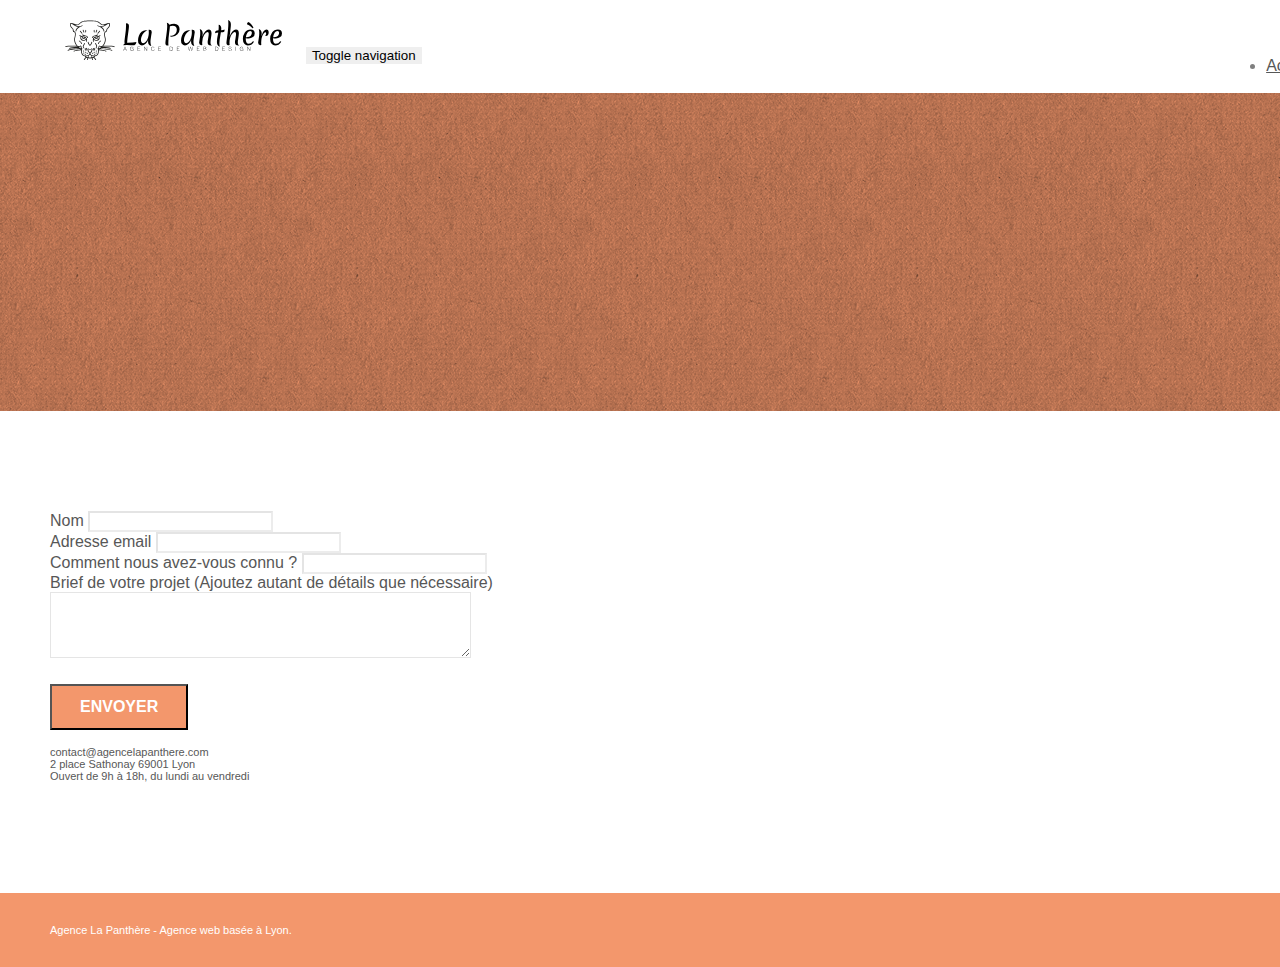
==== contact.html @ e1288841 "modification nom et title pages" ====
<!doctype html>
<html lang="fr">
<head>
    <meta charset="utf-8">
    <meta name="keywords" content="">
    <meta name="viewport" content="width=device-width, initial-scale=1.0, viewport-fit=cover">
    <link rel="shortcut icon" type="image/png" href="favicon.jpg">
    
	<link rel="stylesheet" type="text/css" href="./css/bootstrap.min.css">
	<link rel="stylesheet" type="text/css" href="style.css">
	<link rel="stylesheet" type="text/css" href="./css/font-awesome.min.css">
	<link rel="stylesheet" type="text/css" href="./css/et-line.min.css">
	
    <title>La Panthère - Contact</title>

    
<!-- Analytics -->
 
<!-- Analytics END -->
    
</head>
<body>
<!-- Principal conteneur -->
<div class="page-container">
    
<!-- bloc-0 -->
<div class="bloc bgc-white l-bloc " id="bloc-0">
	<div class="container bloc-sm">
		<nav class="navbar row">
			<div class="navbar-header">
				<a class="navbar-brand" href="index.html"><img src="img/agence-la-panthere-monochrome.svg" alt="atlanta web design logo" height="40" /></a>
				<button id="nav-toggle" type="button" class="ui-navbar-toggle navbar-toggle" data-toggle="collapse" data-target=".navbar-1">
					<span class="sr-only">Toggle navigation</span><span class="icon-bar"></span><span class="icon-bar"></span><span class="icon-bar"></span>
				</button>
			</div>
			<div class="collapse navbar-collapse navbar-1 special-dropdown-nav">
				<ul class="site-navigation nav navbar-nav">
					<li>
						<a href="index.html">Accueil</a>
					</li>
					<li>
					</li>
					<li>
						<a href="page2.html">page2 &gt;</a>
					</li>
				</ul>
			</div>
		</nav>
	</div>
</div>
<!-- bloc-0 END -->

<!-- bloc-6 -->
<div class="bloc bg-dots-bg bg-repeat bgc-atomic-tangerine d-bloc bloc-bg-texture texture-paper" id="bloc-6">
	<div class="container bloc-lg">
		<div class="row">
			<div class="col-sm-12">
				<h1 class="text-center hero-bloc-text tc-white">
					Parlons web design !
				</h1>
				<p class="text-center mg-lg tc-white tight-width-whitespace">
					Nous sommes ravis que vous souhaitiez collaborer avec notre agence.<br>
					Parlez-nous de votre projet en complétant le formulaire ci-dessous.
				</p>
			</div>
		</div>
	</div>
</div>
<!-- bloc-6 END -->

<!-- bloc-7 -->
<div class="bloc bgc-white l-bloc" id="bloc-7">
	<div class="container bloc-lg">
		<div class="row">
			<div class="col-sm-6">
				<form id="form_1" novalidate success-msg="Your message has been sent." fail-msg="Sorry it seems that our mail server is not responding, Sorry for the inconvenience!">
					<div class="form-group">
						<label>
							Nom
						</label>
						<input id="name" class="form-control" required />
					</div>
					<div class="form-group">
						<label>
							Adresse email
						</label>
						<input id="email" class="form-control" type="email" required />
					</div>
					<div class="form-group">
						<label>
							Comment nous avez-vous connu ?
						</label>
						<input class="form-control" type="email" required id="input_504" />
					</div>
					<div class="form-group">
						<label>
							Brief de votre projet (Ajoutez autant de détails que nécessaire)<br>
						</label><textarea id="message" class="form-control" rows="4" cols="50" required></textarea>
					</div> 
					<button class="bloc-button btn btn-lg btn-block cta-hero btn-atomic-tangerine" type="submit">
						Envoyer
					</button>
				</form>
			</div>
			<div class="col-sm-6">
				<p>
					contact@agencelapanthere.com<br>2 place Sathonay 69001 Lyon<br>Ouvert de 9h à 18h, du lundi au vendredi<br>
				</p>
			</div>
		</div>
	</div>
</div>
<!-- bloc-7 END -->

<!-- ScrollToTop Button -->
<a class="bloc-button btn btn-d scrollToTop" onclick="scrollToTarget('1')"><span class="fa fa-chevron-up"></span></a>
<!-- ScrollToTop Button END-->


<!-- Footer - bloc-8 -->
<div class="bloc bgc-atomic-tangerine d-bloc" id="bloc-8">
	<div class="container bloc-sm">
		<div class="row">
			<div class="col-sm-12">
				<p class="text-center white">
					Agence La Panthère - Agence web basée à Lyon.<br>
				</p>
				<div class="row row-no-gutters social">
					<div class="col-sm-3">
						<div class="text-center">
							<a class="social" href="index.html"><span class="fa fa-twitter icon-md"></span></a>
						</div>
					</div>
					<div class="col-sm-3">
						<div class="text-center">
							<a class="social" href="index.html"><span class="fa fa-facebook icon-md"></span></a>
						</div>
					</div>
					<div class="col-sm-3">
						<div class="text-center">
							<a class="social" href="index.html"><span class="fa fa-dribbble icon-md"></span></a>
						</div>
					</div>
					<div class="col-sm-3">
						<div class="text-center">
							<a class="social" href="index.html"><span class="fa fa-instagram icon-md"></span></a>
						</div>
					</div>
				</div>
			</div>
		</div>
	</div>
</div>
<!-- Footer - bloc-8 END -->

</div>
<!-- Principal conteneur END -->
    

</body>
</html>
---- style.css ----
body {
    margin: 0;
    padding: 0;
    background: #FFF;
    overflow-x: hidden;
    -webkit-font-smoothing: antialiased;
    -moz-osx-font-smoothing: grayscale;
}

a,
button {
    transition: all .3s ease-in-out;
    outline: none!important;
}

a:hover {
    text-decoration: none;
    cursor: pointer;
}

#page-loading-blocs-notifaction {
    position: fixed;
    top: 0;
    bottom: 0;
    width: 100%;
    z-index: 100000;
    background: #FFFFFF url("img/pageload-spinner.gif") no-repeat center center;
}

.bloc {
    width: 100%;
    clear: both;
    background: 50% 50% no-repeat;
    padding: 0 50px;
    -webkit-background-size: cover;
    -moz-background-size: cover;
    -o-background-size: cover;
    background-size: cover;
    position: relative;
}

.bloc .container {
    padding-left: 0;
    padding-right: 0;
}

.bloc-lg {
    padding: 100px 50px;
}

.bloc-md {
    padding: 50px;
}

.bloc-sm {
    padding: 20px 50px;
}

.bg-center,
.bg-l-edge,
.bg-r-edge,
.bg-t-edge,
.bg-b-edge,
.bg-tl-edge,
.bg-bl-edge,
.bg-tr-edge,
.bg-br-edge,
.bg-repeat {
    -webkit-background-size: auto!important;
    -moz-background-size: auto!important;
    -o-background-size: auto!important;
    background-size: auto!important;
}

.bg-repeat {
    background: repeat;
}

.bg-t-edge {
    background: top no-repeat;
}

.bloc-bg-texture::before {
    content: "";
    background-size: 2px 2px;
    position: absolute;
    top: 0;
    bottom: 0;
    left: 0;
    right: 0;
}

.texture-paper::before {
    background: url("img/texture-paper.png");
    background-size: 280px 280px;
}

.b-parallax {
    background-attachment: fixed;
}

.d-bloc {
    color: rgba(255, 255, 255, .7);
}

.d-bloc button:hover {
    color: rgba(255, 255, 255, .9);
}

.d-bloc .icon-round,
.d-bloc .icon-square,
.d-bloc .icon-rounded,
.d-bloc .icon-semi-rounded-a,
.d-bloc .icon-semi-rounded-b {
    border-color: rgba(255, 255, 255, .9);
}

.d-bloc .divider-h span {
    border-color: rgba(255, 255, 255, .2);
}

.d-bloc .a-btn,
.d-bloc .navbar a,
.d-bloc .navbar-brand,
.d-bloc a .icon-sm,
.d-bloc a .icon-md,
.d-bloc a .icon-lg,
.d-bloc a .icon-xl,
.d-bloc h1 a,
.d-bloc h2 a,
.d-bloc h3 a,
.d-bloc h4 a,
.d-bloc h5 a,
.d-bloc h6 a,
.d-bloc p a {
    color: rgba(255, 255, 255, .6);
}

.d-bloc .a-btn:hover,
.d-bloc .navbar a:hover,
.d-bloc .navbar-brand:hover,
.d-bloc a:hover .icon-sm,
.d-bloc a:hover .icon-md,
.d-bloc a:hover .icon-lg,
.d-bloc a:hover .icon-xl,
.d-bloc h1 a:hover,
.d-bloc h2 a:hover,
.d-bloc h3 a:hover,
.d-bloc h4 a:hover,
.d-bloc h5 a:hover,
.d-bloc h6 a:hover,
.d-bloc p a:hover {
    color: rgba(255, 255, 255, 1);
}

.d-bloc .navbar-toggle .icon-bar {
    background: rgba(255, 255, 255, 1);
}

.d-bloc .btn-wire,
.d-bloc .btn-wire:hover {
    color: rgba(255, 255, 255, 1);
    border-color: rgba(255, 255, 255, 1);
}

.d-bloc .panel {
    color: rgba(0, 0, 0, .5);
}

.d-bloc .panel button:hover {
    color: rgba(0, 0, 0, .7);
}

.d-bloc .panel icon {
    border-color: rgba(0, 0, 0, .7);
}

.d-bloc .panel .divider-h span {
    border-color: rgba(0, 0, 0, .1);
}

.d-bloc .panel .a-btn {
    color: rgba(0, 0, 0, .6);
}

.d-bloc .panel .a-btn:hover {
    color: rgba(0, 0, 0, 1);
}

.d-bloc .panel .btn-wire,
.d-bloc .panel .btn-wire:hover {
    color: rgba(0, 0, 0, .7);
    border-color: rgba(0, 0, 0, .3);
}

.d-bloc .panel,
.l-bloc {
    color: rgba(0, 0, 0, .5);
}

.d-bloc .panel button:hover,
.l-bloc button:hover {
    color: rgba(0, 0, 0, .7);
}

.l-bloc .icon-round,
.l-bloc .icon-square,
.l-bloc .icon-rounded,
.l-bloc .icon-semi-rounded-a,
.l-bloc .icon-semi-rounded-b {
    border-color: rgba(0, 0, 0, .7);
}

.d-bloc .panel .divider-h span,
.l-bloc .divider-h span {
    border-color: rgba(0, 0, 0, .1);
}

.d-bloc .panel .a-btn,
.l-bloc .a-btn,
.l-bloc .navbar a,
.l-bloc .navbar-brand,
.l-bloc a .icon-sm,
.l-bloc a .icon-md,
.l-bloc a .icon-lg,
.l-bloc a .icon-xl,
.l-bloc h1 a,
.l-bloc h2 a,
.l-bloc h3 a,
.l-bloc h4 a,
.l-bloc h5 a,
.l-bloc h6 a,
.l-bloc p a {
    color: rgba(0, 0, 0, .6);
}

.d-bloc .panel .a-btn:hover,
.l-bloc .a-btn:hover,
.l-bloc .navbar a:hover,
.l-bloc .navbar-brand:hover,
.l-bloc a:hover .icon-sm,
.l-bloc a:hover .icon-md,
.l-bloc a:hover .icon-lg,
.l-bloc a:hover .icon-xl,
.l-bloc h1 a:hover,
.l-bloc h2 a:hover,
.l-bloc h3 a:hover,
.l-bloc h4 a:hover,
.l-bloc h5 a:hover,
.l-bloc h6 a:hover,
.l-bloc p a:hover {
    color: rgba(0, 0, 0, 1);
}

.l-bloc .navbar-toggle .icon-bar {
    color: rgba(0, 0, 0, .6);
}

.d-bloc .panel .btn-wire,
.d-bloc .panel .btn-wire:hover,
.l-bloc .btn-wire,
.l-bloc .btn-wire:hover {
    color: rgba(0, 0, 0, .7);
    border-color: rgba(0, 0, 0, .3);
}

.voffset {
    margin-top: 30px;
}

.voffset-lg {
    margin-top: 80px;
}

.row-no-gutters {
    margin-right: 0;
    margin-left: 0;
}

.row.row-no-gutters > [class^="col-"],
.row.row-no-gutters > [class*=" col-"] {
    padding-right: 0;
    padding-left: 0;
}

#bloc-1-hero h1 {
    font-size: 32px;
}

.navbar {
    margin-bottom: 0;
    z-index: 1;
}

.navbar-brand {
    height: auto;
    padding: 3px 15px;
    font-size: 25px;
    font-weight: normal;
    font-weight: 600;
    line-height: 44px;
}

.navbar-brand img {
    max-height: 200px;
    margin: 0 5px 0 0;
    display: inline;
}

.navbar-brand img[src$=svg] {
    min-width: 100px;
}

.nav-center .navbar-brand img {
    margin: 0;
}

.navbar .nav {
    padding-top: 2px;
    margin-right: -16px;
    float: right;
    z-index: 1;
}

.nav > li {
    float: left;
    margin-top: 4px;
    font-size: 16px;
}

.navbar-nav .open .dropdown-menu > li > a {
    text-align: inherit;
}

.nav > li a:hover,
.nav > li a:focus {
    background: transparent;
}

.navbar-toggle {
    margin: 10px 10px 0 0;
    border: 0px;
}

.navbar-toggle:hover {
    background: transparent!important;
}

.navbar-toggle .icon-bar {
    background-color: rgba(0, 0, 0, .5);
    width: 26px;
}

.nav-invert .navbar .nav {
    float: left;
}

.nav-invert .navbar-header,
.nav-invert .navbar-brand {
    float: right;
    position: relative;
    z-index: 2;
}

@media (min-width: 768px) {
    .site-navigation {
        position: absolute;
        top: 50%;
        right: 20px;
        transform: translate(0, -50%);
        -webkit-transform: translateY(-50%);
    }
    .nav > li .dropdown-menu a,
    .nav > li .dropdown-menu a:hover {
        color: #484848;
    }
    .nav-invert .site-navigation {
        left: 0;
        right: 0;
    }
    .nav-center {
        text-align: center;
    }
    .nav-center .navbar-header {
        width: 100%;
    }
    .nav-center .navbar-header,
    .nav-center .navbar-brand,
    .nav-center .nav > li {
        float: none;
        display: inline-block;
    }
    .nav-center .site-navigation {
        position: relative;
        width: 100%;
        right: 0;
        margin-right: 0px;
        margin-top: 20px;
    }
    .nav-center.mini-nav .navbar-toggle {
        float: none;
        margin: 10px auto 0;
    }
}

.nav > li > .dropdown a {
    background: none!important;
    display: block;
    padding: 14px 15px;
}

nav .caret {
    margin: 0 5px;
}

.dropdown-menu .dropdown-menu {
    top: -8px;
    left: 100%;
}

.dropdown-menu .dropmenu-flow-right {
    top: 100%;
    left: 0;
    margin-left: -1px;
    border-top-left-radius: 0;
    border-top-right-radius: 0;
}

.dropdown-menu .dropdown span {
    border: 4px solid black;
    border-top-color: transparent;
    border-right-color: transparent;
    border-bottom-color: transparent;
    margin: 6px -5px 0 0!important;
    float: right;
}

.mg-md {
    margin-top: 10px;
    margin-bottom: 20px;
}

.mg-lg {
    margin-top: 10px;
    margin-bottom: 40px;
}

.btn {
    margin: 0 5px 5px 0;
}

.btn.pull-right {
    margin: 0 0 5px 5px;
}

.btn-d,
.btn-d:hover,
.btn-d:focus {
    color: #FFF;
    background: rgba(0, 0, 0, .3);
}

button {
    outline: none!important;
}

.btn-rd {
    border-radius: 40px;
}

.btn-clean {
    border: 1px solid rgba(0, 0, 0, .08);
    border-bottom-color: rgba(0, 0, 0, .1);
    text-shadow: 0 1px 0 rgba(0, 0, 1, .1);
    box-shadow: 0 1px 3px rgba(0, 0, 1, .25), inset 0 1px 0 0 rgba(255, 255, 255, .15);
}

.icon-md {
    font-size: 30px!important;
}

.icon-lg {
    font-size: 60px!important;
}

.sm-shadow {
    text-shadow: 0 1px 2px rgba(0, 0, 0, .3);
}

.panel-sq,
.panel-sq .panel-heading,
.panel-sq .panel-footer {
    border-radius: 0;
}

.panel-rd {
    border-radius: 30px;
}

.panel-rd .panel-heading {
    border-radius: 29px 29px 0 0;
}

.panel-rd .panel-footer {
    border-radius: 0 0 29px 29px;
}

.form-control {
    border-color: rgba(0, 0, 0, .1);
    box-shadow: none;
}

.scrollToTop {
    width: 40px;
    height: 40px;
    position: fixed;
    bottom: 20px;
    right: 20px;
    opacity: 0;
    z-index: 500;
    transition: all .3s ease-in-out;
}

.scrollToTop span {
    margin-top: 6px;
}

.showScrollTop {
    font-size: 14px;
    opacity: 1;
}

a[data-lightbox] {
    position: relative;
    display: block;
    text-align: center;
}

a[data-lightbox]:hover::before {
    content: "+";
    font-family: "HelveticaNeue-Light", "Helvetica Neue Light", "Helvetica Neue", Helvetica, Arial;
    font-size: 32px;
    width: 50px;
    height: 50px;
    margin-left: -25px;
    border-radius: 50%;
    background: rgba(0, 0, 0, .6);
    color: #FFF;
    font-weight: 100;
    z-index: 1;
    position: absolute;
    top: 50%;
    transform: translateY(-50%);
    -webkit-transform: translateY(-50%);
}

a[data-lightbox]:hover img {
    opacity: 0.6;
    -webkit-animation-fill-mode: none;
    animation-fill-mode: none;
}

#lightbox-modal {
    display: flex;
    align-items: center;
}

#lightbox-modal .modal-dialog {
    width: 90%;
    max-width: 900px;
    margin: 0 auto 0;
}

#lightbox-modal .modal-dialog img {
    max-height: 90vh;
    margin: 0 auto;
}

.lightbox-caption {
    padding: 20px;
    color: #FFF;
    background: rgba(0, 0, 0, .5);
    position: absolute;
    left: 15px;
    right: 15px;
    bottom: 5px;
}

.close-lightbox {
    color: #FFF;
    font-size: 30px;
    position: absolute;
    top: 20px;
    right: 20px;
    z-index: 20;
    background: rgba(0, 0, 0, .5);
    border: none;
    line-height: 30px;
    padding: 0 9px 5px;
    opacity: 0.3;
}

.close-lightbox:hover,
.next-lightbox:hover,
.prev-lightbox:hover {
    opacity: 1.0;
    color: #FFF;
}

.next-lightbox,
.prev-lightbox {
    font-size: 20px;
    color: rgba(255, 255, 255, .9);
    background: rgba(0, 0, 0, .5);
    transition: all .2s ease-in-out;
    position: absolute;
    top: 45%;
    z-index: 1;
    opacity: 0.4;
}

.next-lightbox {
    padding: 6px 8px 1px 13px;
    right: 25px;
}

.prev-lightbox {
    padding: 6px 13px 1px 10px;
    left: 25px;
}

.snapshot-lb .modal-body {
    padding-bottom: 45px;
}

.snapshot-lb .lightbox-caption {
    padding: 0;
    color: rgba(0, 0, 0, .5);
    background: none;
}

h1,
h2,
h3,
h4,
h5,
h6,
p,
label,
.btn,
a {
    font-family: "helvetica";
    font-weight: 400;
    color: #575757!important;
}

.container {
    max-width: 1000px;
}

.hero-bloc-text {
    font-size: 38px;
}

.hero-bloc-text-sub {
    font-size: 36px;
}

.statement-bloc-text {
    line-height: 26px;
    font-style: italic;
    font-size: 20px;
    text-align: center;
    font-weight: lighter;
    max-width: 520px;
    margin: auto auto auto auto;
}

p {
    font-size: 11px;
}

.tight-width-whitespace {
    max-width: 600px;
    margin: auto auto auto auto;
}

.h1 {
    font-size: 20px;
    font-family: "Open Sans";
}

.cta-hero {
    margin-top: 22px;
    color: #FFFFFF!important;
    text-transform: uppercase;
    padding: 12px 28px 12px 28px;
    font-size: 16px;
    font-weight: 700;
}

.social {
    max-width: 400px;
    margin: auto auto auto auto;
}

h2 {
    font-size: 22px;
    line-height: 1.4em;
}

h3 {
    font-size: 15px;
    text-transform: uppercase;
    font-weight: 700;
    color: #333333!important;
}

.med-width-whitespace {
    max-width: 800px;
    margin: auto auto auto auto;
    box-shadow: 0px 0px 0px #000000;
}

h1 {
    color: #333333!important;
}

h4 {
    color: #333333!important;
}

.icons {
    margin-bottom: 14px;
    margin-top: 24px;
}

.white {
    color: #FFFFFF!important;
}

.portfolio-thumb {
    margin-bottom: 24px;
}

.portfolio-row {
    margin-bottom: 44px;
    margin-top: 50px;
}

.avatar {
    box-shadow: 0px 4px 9px rgba(0, 0, 0, 0.3);
}

.black-background {
    background-color: rgba(165, 147, 99, 0.7);
    padding: 40px 40px 40px 40px;
}

.bold-link {
    font-weight: 900;
    text-decoration: underline!important;
}

.bgc-white {
    background-color: #FFFFFF;
}

.bgc-dark-slate-blue {
    background-color: #364577;
}

.bgc-atomic-tangerine {
    background-color: #F3976C;
}

.tc-white {
    color: #F3976C!important;
}

.btn-atomic-tangerine {
    background: #F3976C;
    color: #FFFFFF!important;
}

.btn-atomic-tangerine:hover {
    background: #c27956!important;
    color: #FFFFFF!important;
}

.ltc-white {
    color: #FFFFFF!important;
}

.ltc-white:hover {
    color: #cccccc!important;
}

.ltc-atomic-tangerine {
    color: #F3976C!important;
}

.ltc-atomic-tangerine:hover {
    color: #c27956!important;
}

.icon-dark-slate-blue {
    color: #364577!important;
    border-color: #364577!important;
}

.bg-dots-bg {
    background-image: url("img/dots-bg.png");
}

.bg-lines-h2-bg {
    background-image: url("img/lines-h2-bg.png");
}

.bg-banniere {
    background-image: url("img/agence-la-panthere.jpg");
}

.bg-presentation {
    background-image: url("img/image-de-presentation.bmp");
}

@media (max-width: 1024px) {
    .bloc {
        padding-left: 20px;
        padding-right: 20px;
    }
    .bloc.full-width-bloc,
    .bloc-tile-2.full-width-bloc .container,
    .bloc-tile-3.full-width-bloc .container,
    .bloc-tile-4.full-width-bloc .container {
        padding-left: 0;
        padding-right: 0;
    }
}

@media (max-width: 992px) and (min-width: 768px) {
    .navbar .nav {
        max-width: 80%
    }
    .nav-center.navbar .nav {
        max-width: 100%
    }
}

@media only screen and (min-device-width: 768px) and (max-device-width: 1024px) and (orientation: landscape) {
    .b-parallax {
        background-attachment: scroll;
    }
}

@media only screen and (min-device-width: 1024px) and (max-device-width: 1366px) and (-webkit-min-device-pixel-ratio: 1.5) {
    .b-parallax {
        background-attachment: scroll;
    }
}

@media (max-width: 991px) {
    .container {
        width: 100%;
    }
    .b-parallax {
        background-attachment: scroll;
    }
    .page-container,
    #hero-bloc {
        overflow-x: hidden;
        position: relative;
    }
    .bloc {
        padding-left: constant(safe-area-inset-left);
        padding-right: constant(safe-area-inset-right);
    }
    .bloc-group,
    .bloc-group .bloc {
        display: block;
        width: 100%;
    }
    .bloc-fill-screen .fill-bloc-top-edge,
    .bloc-fill-screen .fill-bloc-bottom-edge {
        padding: 0 20px;
        padding-left: constant(safe-area-inset-left);
        padding-right: constant(safe-area-inset-right);
    }
}

@media (max-width: 767px) {
    .page-container {
        overflow-x: hidden;
        position: relative;
    }
    h1,
    h2,
    h3,
    h4,
    h5,
    h6,
    p,
    #disqus_thread {
        padding-left: 10px!important;
        padding-right: 10px!important;
    }
    .b-parallax {
        background-attachment: scroll;
    }
    .navbar .nav {
        padding-top: 0;
        border-top: 1px solid rgba(0, 0, 0, .2);
        float: none!important;
    }
    .navbar.row {
        margin-left: 0;
        margin-right: 0;
    }
    .site-navigation {
        position: inherit;
        transform: none;
        -webkit-transform: none;
        -ms-transform: none;
    }
    .nav > li {
        margin-top: 0;
        border-bottom: 1px solid rgba(0, 0, 0, .1);
        background: rgba(0, 0, 0, .05);
        text-align: left;
        padding-left: 15px;
        width: 100%;
    }
    .nav > li:hover {
        background: rgba(0, 0, 0, .08);
    }
    .dropdown .dropdown a .caret {
        float: none;
        margin: 5px 0 0 10px!important;
        border: 4px solid black;
        border-bottom-color: transparent;
        border-right-color: transparent;
        border-left-color: transparent;
    }
    #hero-bloc .navbar .nav {
        background: rgba(0, 0, 0, .8);
    }
    #hero-bloc .navbar .nav a {
        color: rgba(255, 255, 255, .6);
    }
    .hero {
        padding: 50px 0;
    }
    .hero-nav {
        left: -1px;
        right: -1px;
    }
    .navbar-collapse {
        padding: 0;
        overflow-x: hidden;
        -webkit-box-shadow: none;
        box-shadow: none;
    }
    .navbar-brand img {
        max-height: 40px;
        width: auto;
    }
    .nav-invert .navbar-header {
        float: none;
        width: 100%;
    }
    .nav-invert .navbar-toggle {
        float: left;
        margin-left: 10px;
    }
    .bloc {
        padding-left: 0;
        padding-right: 0;
    }
    .bloc-xxl,
    .bloc-xl,
    .bloc-lg {
        padding: 40px 0;
    }
    .bloc-sm,
    .bloc-md {
        padding-left: 0;
        padding-right: 0;
    }
    .bloc-tile-2 .container,
    .bloc-tile-3 .container,
    .bloc-tile-4 .container,
    .bloc-fill-screen .fill-bloc-top-edge,
    .bloc-fill-screen .fill-bloc-bottom-edge {
        padding-left: 0;
        padding-right: 0;
    }
    .a-block {
        padding: 0 10px;
    }
    .btn-dwn {
        display: none;
    }
    .voffset {
        margin-top: 5px;
    }
    .voffset-md {
        margin-top: 20px;
    }
    .voffset-lg {
        margin-top: 30px;
    }
    form {
        padding: 5px;
    }
    .close-lightbox {
        display: inline-block;
    }
    .blocsapp-device-iphone5 {
        background-size: 216px 425px;
        padding-top: 60px;
        width: 216px;
        height: 425px;
    }
    .blocsapp-device-iphone5 img {
        width: 180px;
        height: 320px;
    }
}

@media (max-width: 400px) {
    .bloc {
        padding-left: 0;
        padding-right: 0;
    }
}

@media (max-width: 767px) {
    .bloc-mob-center-text {
        text-align: center;
    }
}
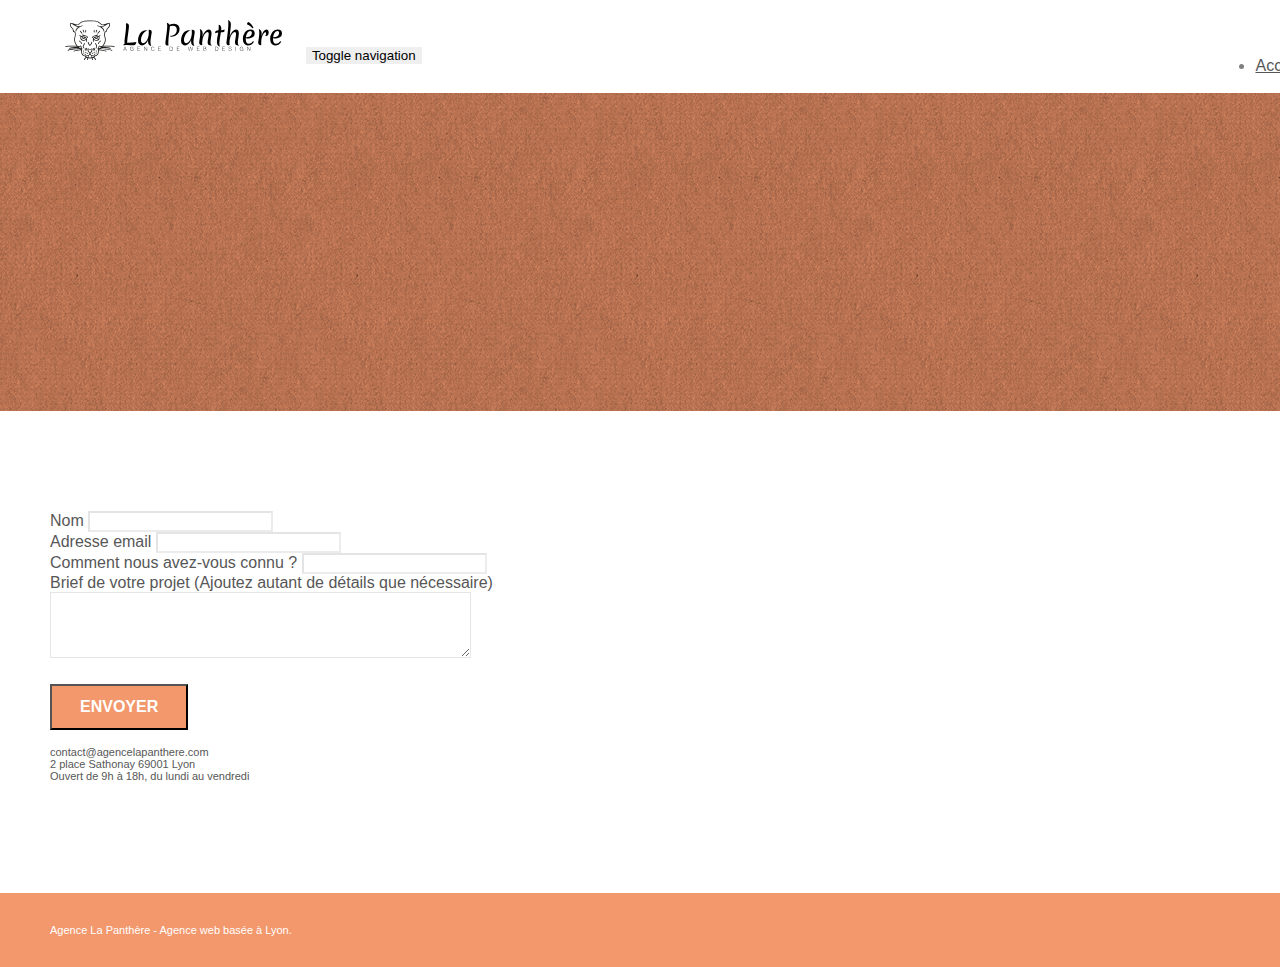
==== commit 995690aa: "header" ====
--- a/contact.html
+++ b/contact.html
@@ -24,30 +24,32 @@
 <div class="page-container">
     
 <!-- bloc-0 -->
-<div class="bloc bgc-white l-bloc " id="bloc-0">
-	<div class="container bloc-sm">
-		<nav class="navbar row">
-			<div class="navbar-header">
-				<a class="navbar-brand" href="index.html"><img src="img/agence-la-panthere-monochrome.svg" alt="atlanta web design logo" height="40" /></a>
-				<button id="nav-toggle" type="button" class="ui-navbar-toggle navbar-toggle" data-toggle="collapse" data-target=".navbar-1">
-					<span class="sr-only">Toggle navigation</span><span class="icon-bar"></span><span class="icon-bar"></span><span class="icon-bar"></span>
-				</button>
-			</div>
-			<div class="collapse navbar-collapse navbar-1 special-dropdown-nav">
-				<ul class="site-navigation nav navbar-nav">
-					<li>
-						<a href="index.html">Accueil</a>
-					</li>
-					<li>
-					</li>
-					<li>
-						<a href="page2.html">page2 &gt;</a>
-					</li>
-				</ul>
-			</div>
-		</nav>
+<header>
+	<div class="bloc bgc-white l-bloc " id="bloc-0">
+		<div class="container bloc-sm">
+			<nav class="navbar row">
+				<div class="navbar-header">				
+					<a class="navbar-brand" href="index.html"><img src="img/agence-la-panthere-monochrome.svg" alt="paris web design logo agence web meilleure agence" height="40" /></a>				
+					<button id="nav-toggle" type="button" class="ui-navbar-toggle navbar-toggle" data-toggle="collapse" data-target=".navbar-1">
+						<span class="sr-only">Toggle navigation</span><span class="icon-bar"></span><span class="icon-bar"></span><span class="icon-bar"></span>
+					</button>
+				</div>
+				<div class="collapse navbar-collapse navbar-1 special-dropdown-nav">
+					<ul class="site-navigation nav navbar-nav">
+						<li>
+							<a href="index.html">Accueil</a>
+						</li>
+						<li>
+						</li>
+						<li>
+							<a href="contact.html">Contact &gt;</a>
+						</li>
+					</ul>
+				</div>
+			</nav>
+		</div>
 	</div>
-</div>
+</header>
 <!-- bloc-0 END -->
 
 <!-- bloc-6 -->
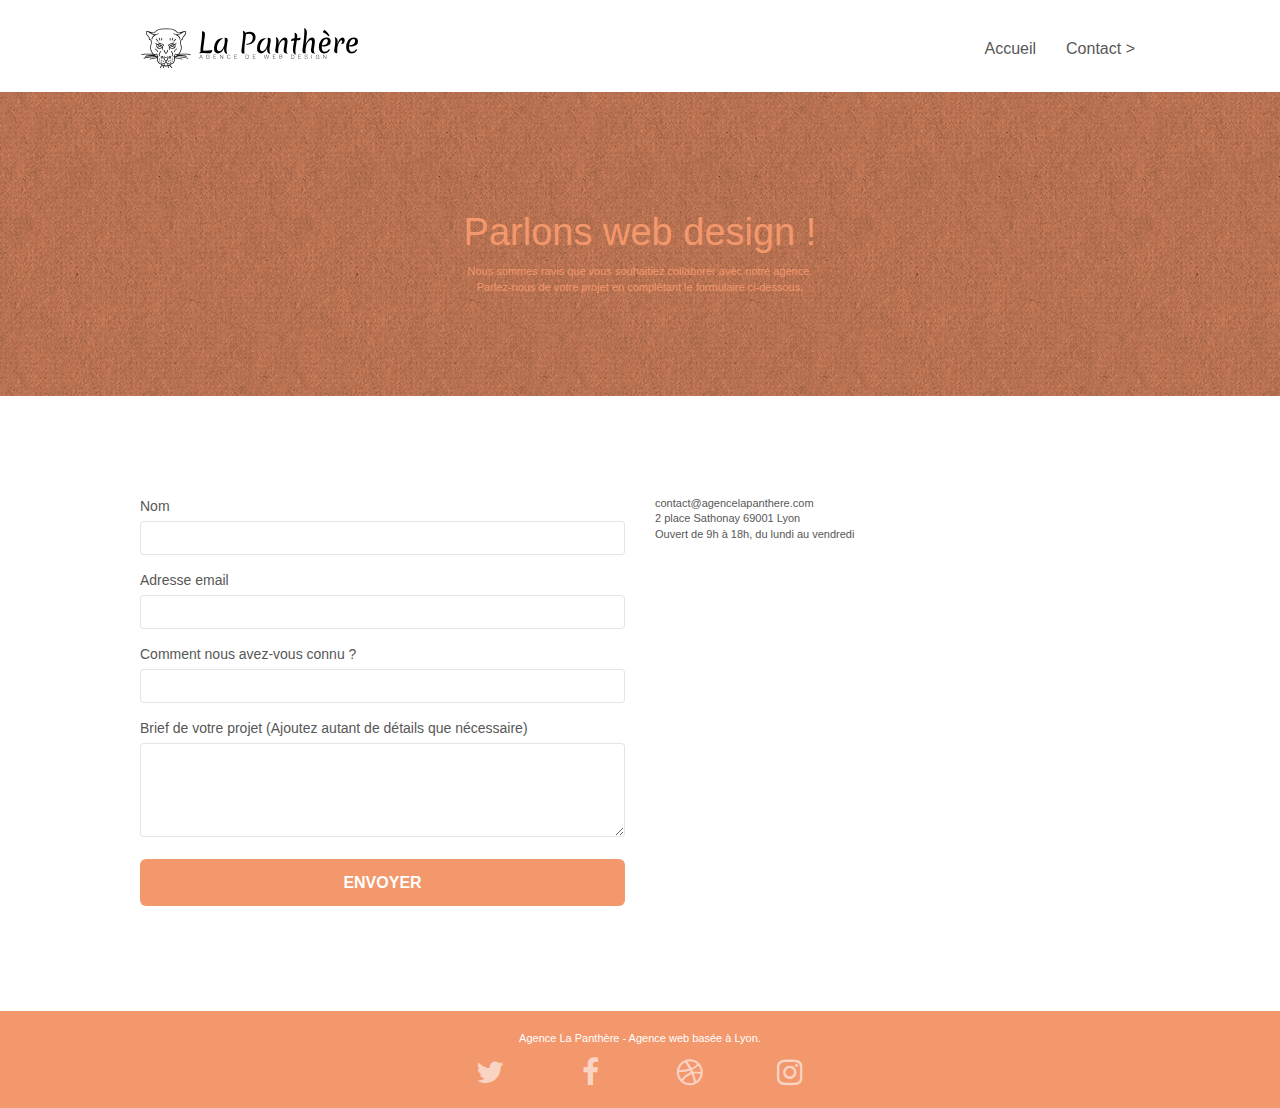
==== commit a75e242f: "link css page 2 +footer" ====
--- a/contact.html
+++ b/contact.html
@@ -6,13 +6,15 @@
     <meta name="viewport" content="width=device-width, initial-scale=1.0, viewport-fit=cover">
     <link rel="shortcut icon" type="image/png" href="favicon.jpg">
     
-	<link rel="stylesheet" type="text/css" href="./css/bootstrap.min.css">
+	<link rel="stylesheet" type="text/css" href="./css/bootstrap.css">
 	<link rel="stylesheet" type="text/css" href="style.css">
-	<link rel="stylesheet" type="text/css" href="./css/font-awesome.min.css">
-	<link rel="stylesheet" type="text/css" href="./css/et-line.min.css">
+	<link rel="stylesheet" type="text/css" href="./css/font-awesome.css">
+	<link rel="stylesheet" type="text/css" href="./css/et-line.css">
 	
     <title>La Panthère - Contact</title>
 
+	<script src="./js/jquery-2.1.0.js"></script>
+	<script src="./js/bootstrap.js"></script>
     
 <!-- Analytics -->
  
--- a/css/et-line.css
+++ b/css/et-line.css
@@ -0,0 +1,519 @@
+@font-face {
+    font-family: et-line;
+    src: url(../fonts/et-line.eot);
+    src: url(../fonts/et-line.eot?#iefix) format('embedded-opentype'), url(../fonts/et-line.woff) format('woff'), url(../fonts/et-line.ttf) format('truetype'), url(../fonts/et-line.svg#et-line) format('svg');
+    font-weight: 400;
+    font-style: normal
+}
+
+.et-icon-adjustments,
+.et-icon-alarmclock,
+.et-icon-anchor,
+.et-icon-aperture,
+.et-icon-attachment,
+.et-icon-bargraph,
+.et-icon-basket,
+.et-icon-beaker,
+.et-icon-bike,
+.et-icon-book-open,
+.et-icon-briefcase,
+.et-icon-browser,
+.et-icon-calendar,
+.et-icon-camera,
+.et-icon-caution,
+.et-icon-chat,
+.et-icon-circle-compass,
+.et-icon-clipboard,
+.et-icon-clock,
+.et-icon-cloud,
+.et-icon-compass,
+.et-icon-desktop,
+.et-icon-dial,
+.et-icon-document,
+.et-icon-documents,
+.et-icon-download,
+.et-icon-dribbble,
+.et-icon-edit,
+.et-icon-envelope,
+.et-icon-expand,
+.et-icon-facebook,
+.et-icon-flag,
+.et-icon-focus,
+.et-icon-gears,
+.et-icon-genius,
+.et-icon-gift,
+.et-icon-global,
+.et-icon-globe,
+.et-icon-googleplus,
+.et-icon-grid,
+.et-icon-happy,
+.et-icon-hazardous,
+.et-icon-heart,
+.et-icon-hotairballoon,
+.et-icon-hourglass,
+.et-icon-key,
+.et-icon-laptop,
+.et-icon-layers,
+.et-icon-lifesaver,
+.et-icon-lightbulb,
+.et-icon-linegraph,
+.et-icon-linkedin,
+.et-icon-lock,
+.et-icon-magnifying-glass,
+.et-icon-map,
+.et-icon-map-pin,
+.et-icon-megaphone,
+.et-icon-mic,
+.et-icon-mobile,
+.et-icon-newspaper,
+.et-icon-notebook,
+.et-icon-paintbrush,
+.et-icon-paperclip,
+.et-icon-pencil,
+.et-icon-phone,
+.et-icon-picture,
+.et-icon-pictures,
+.et-icon-piechart,
+.et-icon-presentation,
+.et-icon-pricetags,
+.et-icon-printer,
+.et-icon-profile-female,
+.et-icon-profile-male,
+.et-icon-puzzle,
+.et-icon-quote,
+.et-icon-recycle,
+.et-icon-refresh,
+.et-icon-ribbon,
+.et-icon-rss,
+.et-icon-sad,
+.et-icon-scissors,
+.et-icon-scope,
+.et-icon-search,
+.et-icon-shield,
+.et-icon-speedometer,
+.et-icon-strategy,
+.et-icon-streetsign,
+.et-icon-tablet,
+.et-icon-target,
+.et-icon-telescope,
+.et-icon-toolbox,
+.et-icon-tools,
+.et-icon-tools-2,
+.et-icon-trophy,
+.et-icon-tumblr,
+.et-icon-twitter,
+.et-icon-upload,
+.et-icon-video,
+.et-icon-wallet,
+.et-icon-wine {
+    font-family: et-line;
+    speak: none;
+    font-style: normal;
+    font-weight: 400;
+    font-variant: normal;
+    text-transform: none;
+    line-height: 1;
+    -webkit-font-smoothing: antialiased;
+    -moz-osx-font-smoothing: grayscale;
+    display: inline-block
+}
+
+.et-icon-mobile:before {
+    content: "\e000"
+}
+
+.et-icon-laptop:before {
+    content: "\e001"
+}
+
+.et-icon-desktop:before {
+    content: "\e002"
+}
+
+.et-icon-tablet:before {
+    content: "\e003"
+}
+
+.et-icon-phone:before {
+    content: "\e004"
+}
+
+.et-icon-document:before {
+    content: "\e005"
+}
+
+.et-icon-documents:before {
+    content: "\e006"
+}
+
+.et-icon-search:before {
+    content: "\e007"
+}
+
+.et-icon-clipboard:before {
+    content: "\e008"
+}
+
+.et-icon-newspaper:before {
+    content: "\e009"
+}
+
+.et-icon-notebook:before {
+    content: "\e00a"
+}
+
+.et-icon-book-open:before {
+    content: "\e00b"
+}
+
+.et-icon-browser:before {
+    content: "\e00c"
+}
+
+.et-icon-calendar:before {
+    content: "\e00d"
+}
+
+.et-icon-presentation:before {
+    content: "\e00e"
+}
+
+.et-icon-picture:before {
+    content: "\e00f"
+}
+
+.et-icon-pictures:before {
+    content: "\e010"
+}
+
+.et-icon-video:before {
+    content: "\e011"
+}
+
+.et-icon-camera:before {
+    content: "\e012"
+}
+
+.et-icon-printer:before {
+    content: "\e013"
+}
+
+.et-icon-toolbox:before {
+    content: "\e014"
+}
+
+.et-icon-briefcase:before {
+    content: "\e015"
+}
+
+.et-icon-wallet:before {
+    content: "\e016"
+}
+
+.et-icon-gift:before {
+    content: "\e017"
+}
+
+.et-icon-bargraph:before {
+    content: "\e018"
+}
+
+.et-icon-grid:before {
+    content: "\e019"
+}
+
+.et-icon-expand:before {
+    content: "\e01a"
+}
+
+.et-icon-focus:before {
+    content: "\e01b"
+}
+
+.et-icon-edit:before {
+    content: "\e01c"
+}
+
+.et-icon-adjustments:before {
+    content: "\e01d"
+}
+
+.et-icon-ribbon:before {
+    content: "\e01e"
+}
+
+.et-icon-hourglass:before {
+    content: "\e01f"
+}
+
+.et-icon-lock:before {
+    content: "\e020"
+}
+
+.et-icon-megaphone:before {
+    content: "\e021"
+}
+
+.et-icon-shield:before {
+    content: "\e022"
+}
+
+.et-icon-trophy:before {
+    content: "\e023"
+}
+
+.et-icon-flag:before {
+    content: "\e024"
+}
+
+.et-icon-map:before {
+    content: "\e025"
+}
+
+.et-icon-puzzle:before {
+    content: "\e026"
+}
+
+.et-icon-basket:before {
+    content: "\e027"
+}
+
+.et-icon-envelope:before {
+    content: "\e028"
+}
+
+.et-icon-streetsign:before {
+    content: "\e029"
+}
+
+.et-icon-telescope:before {
+    content: "\e02a"
+}
+
+.et-icon-gears:before {
+    content: "\e02b"
+}
+
+.et-icon-key:before {
+    content: "\e02c"
+}
+
+.et-icon-paperclip:before {
+    content: "\e02d"
+}
+
+.et-icon-attachment:before {
+    content: "\e02e"
+}
+
+.et-icon-pricetags:before {
+    content: "\e02f"
+}
+
+.et-icon-lightbulb:before {
+    content: "\e030"
+}
+
+.et-icon-layers:before {
+    content: "\e031"
+}
+
+.et-icon-pencil:before {
+    content: "\e032"
+}
+
+.et-icon-tools:before {
+    content: "\e033"
+}
+
+.et-icon-tools-2:before {
+    content: "\e034"
+}
+
+.et-icon-scissors:before {
+    content: "\e035"
+}
+
+.et-icon-paintbrush:before {
+    content: "\e036"
+}
+
+.et-icon-magnifying-glass:before {
+    content: "\e037"
+}
+
+.et-icon-circle-compass:before {
+    content: "\e038"
+}
+
+.et-icon-linegraph:before {
+    content: "\e039"
+}
+
+.et-icon-mic:before {
+    content: "\e03a"
+}
+
+.et-icon-strategy:before {
+    content: "\e03b"
+}
+
+.et-icon-beaker:before {
+    content: "\e03c"
+}
+
+.et-icon-caution:before {
+    content: "\e03d"
+}
+
+.et-icon-recycle:before {
+    content: "\e03e"
+}
+
+.et-icon-anchor:before {
+    content: "\e03f"
+}
+
+.et-icon-profile-male:before {
+    content: "\e040"
+}
+
+.et-icon-profile-female:before {
+    content: "\e041"
+}
+
+.et-icon-bike:before {
+    content: "\e042"
+}
+
+.et-icon-wine:before {
+    content: "\e043"
+}
+
+.et-icon-hotairballoon:before {
+    content: "\e044"
+}
+
+.et-icon-globe:before {
+    content: "\e045"
+}
+
+.et-icon-genius:before {
+    content: "\e046"
+}
+
+.et-icon-map-pin:before {
+    content: "\e047"
+}
+
+.et-icon-dial:before {
+    content: "\e048"
+}
+
+.et-icon-chat:before {
+    content: "\e049"
+}
+
+.et-icon-heart:before {
+    content: "\e04a"
+}
+
+.et-icon-cloud:before {
+    content: "\e04b"
+}
+
+.et-icon-upload:before {
+    content: "\e04c"
+}
+
+.et-icon-download:before {
+    content: "\e04d"
+}
+
+.et-icon-target:before {
+    content: "\e04e"
+}
+
+.et-icon-hazardous:before {
+    content: "\e04f"
+}
+
+.et-icon-piechart:before {
+    content: "\e050"
+}
+
+.et-icon-speedometer:before {
+    content: "\e051"
+}
+
+.et-icon-global:before {
+    content: "\e052"
+}
+
+.et-icon-compass:before {
+    content: "\e053"
+}
+
+.et-icon-lifesaver:before {
+    content: "\e054"
+}
+
+.et-icon-clock:before {
+    content: "\e055"
+}
+
+.et-icon-aperture:before {
+    content: "\e056"
+}
+
+.et-icon-quote:before {
+    content: "\e057"
+}
+
+.et-icon-scope:before {
+    content: "\e058"
+}
+
+.et-icon-alarmclock:before {
+    content: "\e059"
+}
+
+.et-icon-refresh:before {
+    content: "\e05a"
+}
+
+.et-icon-happy:before {
+    content: "\e05b"
+}
+
+.et-icon-sad:before {
+    content: "\e05c"
+}
+
+.et-icon-facebook:before {
+    content: "\e05d"
+}
+
+.et-icon-twitter:before {
+    content: "\e05e"
+}
+
+.et-icon-googleplus:before {
+    content: "\e05f"
+}
+
+.et-icon-rss:before {
+    content: "\e060"
+}
+
+.et-icon-tumblr:before {
+    content: "\e061"
+}
+
+.et-icon-linkedin:before {
+    content: "\e062"
+}
+
+.et-icon-dribbble:before {
+    content: "\e063"
+}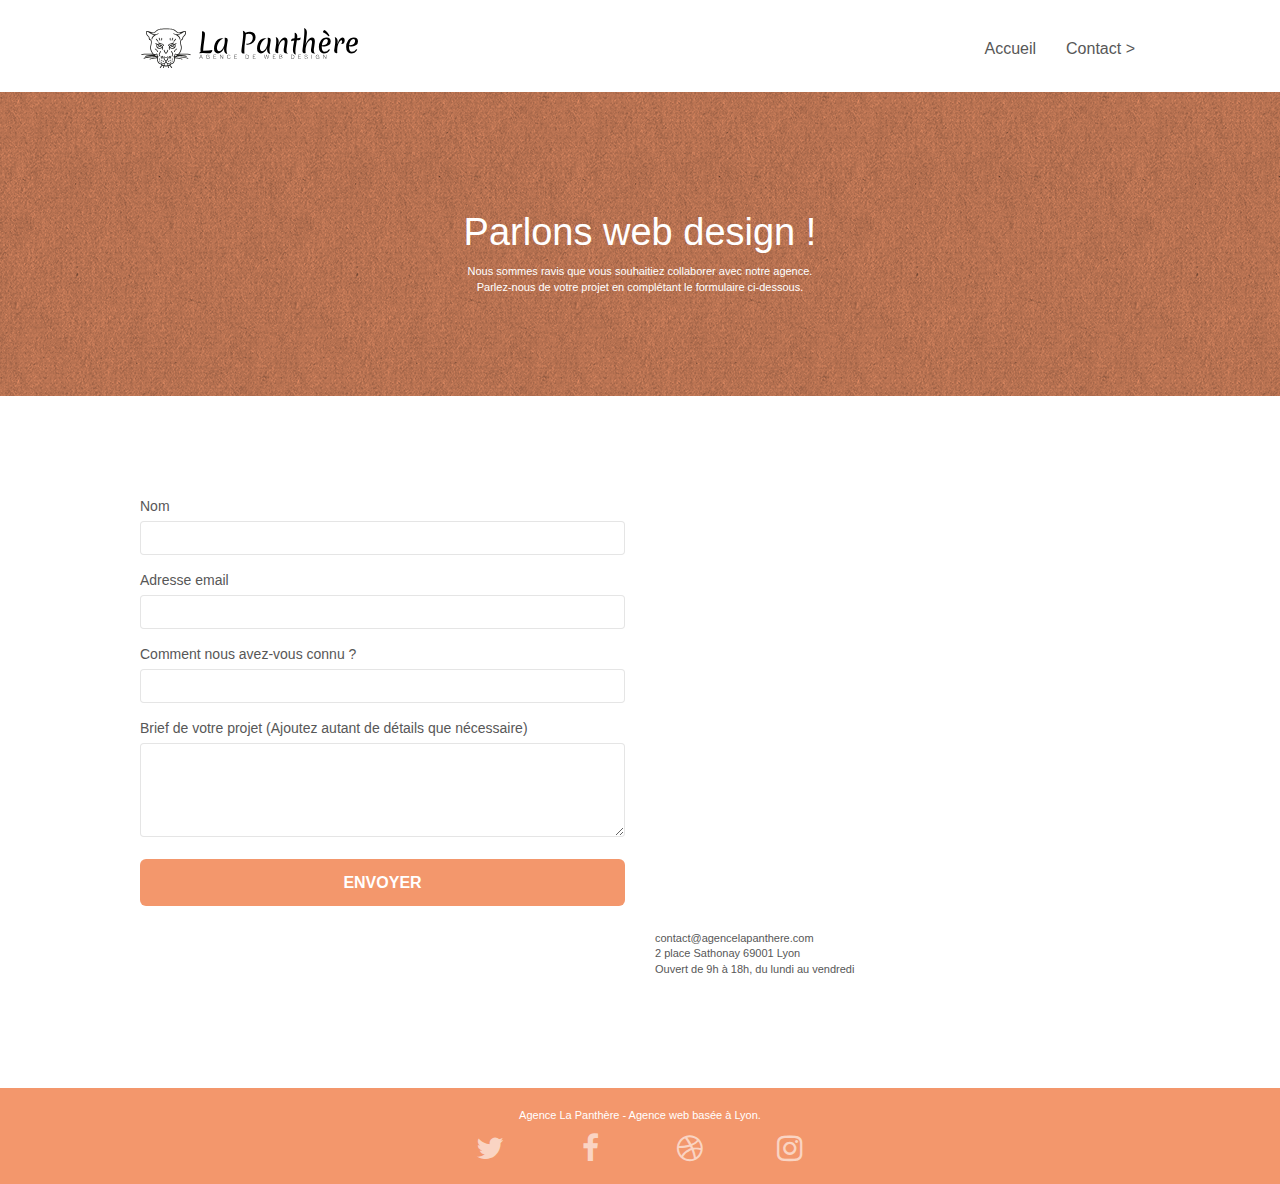
==== commit a0db6ee6: "fin projet" ====
--- a/contact.html
+++ b/contact.html
@@ -2,7 +2,7 @@
 <html lang="fr">
 <head>
     <meta charset="utf-8">
-    <meta name="keywords" content="">
+    <meta name="description" content="Contactez l'agence La Panthère">
     <meta name="viewport" content="width=device-width, initial-scale=1.0, viewport-fit=cover">
     <link rel="shortcut icon" type="image/png" href="favicon.jpg">
     
@@ -13,8 +13,10 @@
 	
     <title>La Panthère - Contact</title>
 
-	<script src="./js/jquery-2.1.0.js"></script>
-	<script src="./js/bootstrap.js"></script>
+	<script src="https://ajax.googleapis.com/ajax/libs/jquery/3.5.1/jquery.min.js" defer="defer"></script>
+	<script src="https://cdn.jsdelivr.net/npm/bootstrap@3.4.1/dist/js/bootstrap.min.js" integrity="sha384-aJ21OjlMXNL5UyIl/XNwTMqvzeRMZH2w8c5cRVpzpU8Y5bApTppSuUkhZXN0VxHd" crossorigin="anonymous" defer="defer"></script>
+	<script src="./js/jqBootstrapValidation.js" defer="defer"></script>
+	<script src="./js/formHandler.js" defer="defer"></script>
     
 <!-- Analytics -->
  
@@ -77,7 +79,7 @@
 	<div class="container bloc-lg">
 		<div class="row">
 			<div class="col-sm-6">
-				<form id="form_1" novalidate success-msg="Your message has been sent." fail-msg="Sorry it seems that our mail server is not responding, Sorry for the inconvenience!">
+				<form id="form_1" novalidate data-success-msg="Your message has been sent." data-fail-msg="Sorry it seems that our mail server is not responding, Sorry for the inconvenience!">
 					<div class="form-group">
 						<label>
 							Nom
@@ -107,6 +109,7 @@
 				</form>
 			</div>
 			<div class="col-sm-6">
+				<iframe src="https://www.google.com/maps/embed?pb=!1m18!1m12!1m3!1d2783.0831373652113!2d4.827978615447016!3d45.76952407910579!2m3!1f0!2f0!3f0!3m2!1i1024!2i768!4f13.1!3m3!1m2!1s0x47f4eb020f3664e9%3A0x13e3d71752922c1f!2s2%20Pl.%20Sathonay%2C%2069001%20Lyon!5e0!3m2!1sfr!2sfr!4v1653868831905!5m2!1sfr!2sfr"  style="border:0;" allowfullscreen="" loading="lazy" referrerpolicy="no-referrer-when-downgrade" class="carte"></iframe>
 				<p>
 					contact@agencelapanthere.com<br>2 place Sathonay 69001 Lyon<br>Ouvert de 9h à 18h, du lundi au vendredi<br>
 				</p>
--- a/style.css
+++ b/style.css
@@ -32,9 +32,6 @@
     clear: both;
     background: 50% 50% no-repeat;
     padding: 0 50px;
-    -webkit-background-size: cover;
-    -moz-background-size: cover;
-    -o-background-size: cover;
     background-size: cover;
     position: relative;
 }
@@ -66,9 +63,6 @@
 .bg-tr-edge,
 .bg-br-edge,
 .bg-repeat {
-    -webkit-background-size: auto!important;
-    -moz-background-size: auto!important;
-    -o-background-size: auto!important;
     background-size: auto!important;
 }
 
@@ -775,7 +769,7 @@
 }
 
 .tc-white {
-    color: #F3976C!important;
+    color: #fff!important;
 }
 
 .btn-atomic-tangerine {
@@ -846,18 +840,12 @@
     .nav-center.navbar .nav {
         max-width: 100%
     }
-}
-
-@media only screen and (min-device-width: 768px) and (max-device-width: 1024px) and (orientation: landscape) {
-    .b-parallax {
-        background-attachment: scroll;
-    }
-}
-
-@media only screen and (min-device-width: 1024px) and (max-device-width: 1366px) and (-webkit-min-device-pixel-ratio: 1.5) {
-    .b-parallax {
-        background-attachment: scroll;
-    }
+
+}
+
+.carte{
+    width:100%;
+    height: 430px;
 }
 
 @media (max-width: 991px) {
@@ -872,10 +860,7 @@
         overflow-x: hidden;
         position: relative;
     }
-    .bloc {
-        padding-left: constant(safe-area-inset-left);
-        padding-right: constant(safe-area-inset-right);
-    }
+    
     .bloc-group,
     .bloc-group .bloc {
         display: block;
@@ -884,12 +869,13 @@
     .bloc-fill-screen .fill-bloc-top-edge,
     .bloc-fill-screen .fill-bloc-bottom-edge {
         padding: 0 20px;
-        padding-left: constant(safe-area-inset-left);
-        padding-right: constant(safe-area-inset-right);
     }
 }
 
 @media (max-width: 767px) {
+    .carte{
+        margin-top: 20px;
+    }
     .page-container {
         overflow-x: hidden;
         position: relative;
@@ -958,7 +944,6 @@
     .navbar-collapse {
         padding: 0;
         overflow-x: hidden;
-        -webkit-box-shadow: none;
         box-shadow: none;
     }
     .navbar-brand img {
@@ -1039,4 +1024,12 @@
     .bloc-mob-center-text {
         text-align: center;
     }
-}+}
+
+.img-responsive{
+    width: 100%;
+}
+
+.lien_fourchettes{
+    font-style: italic;
+}
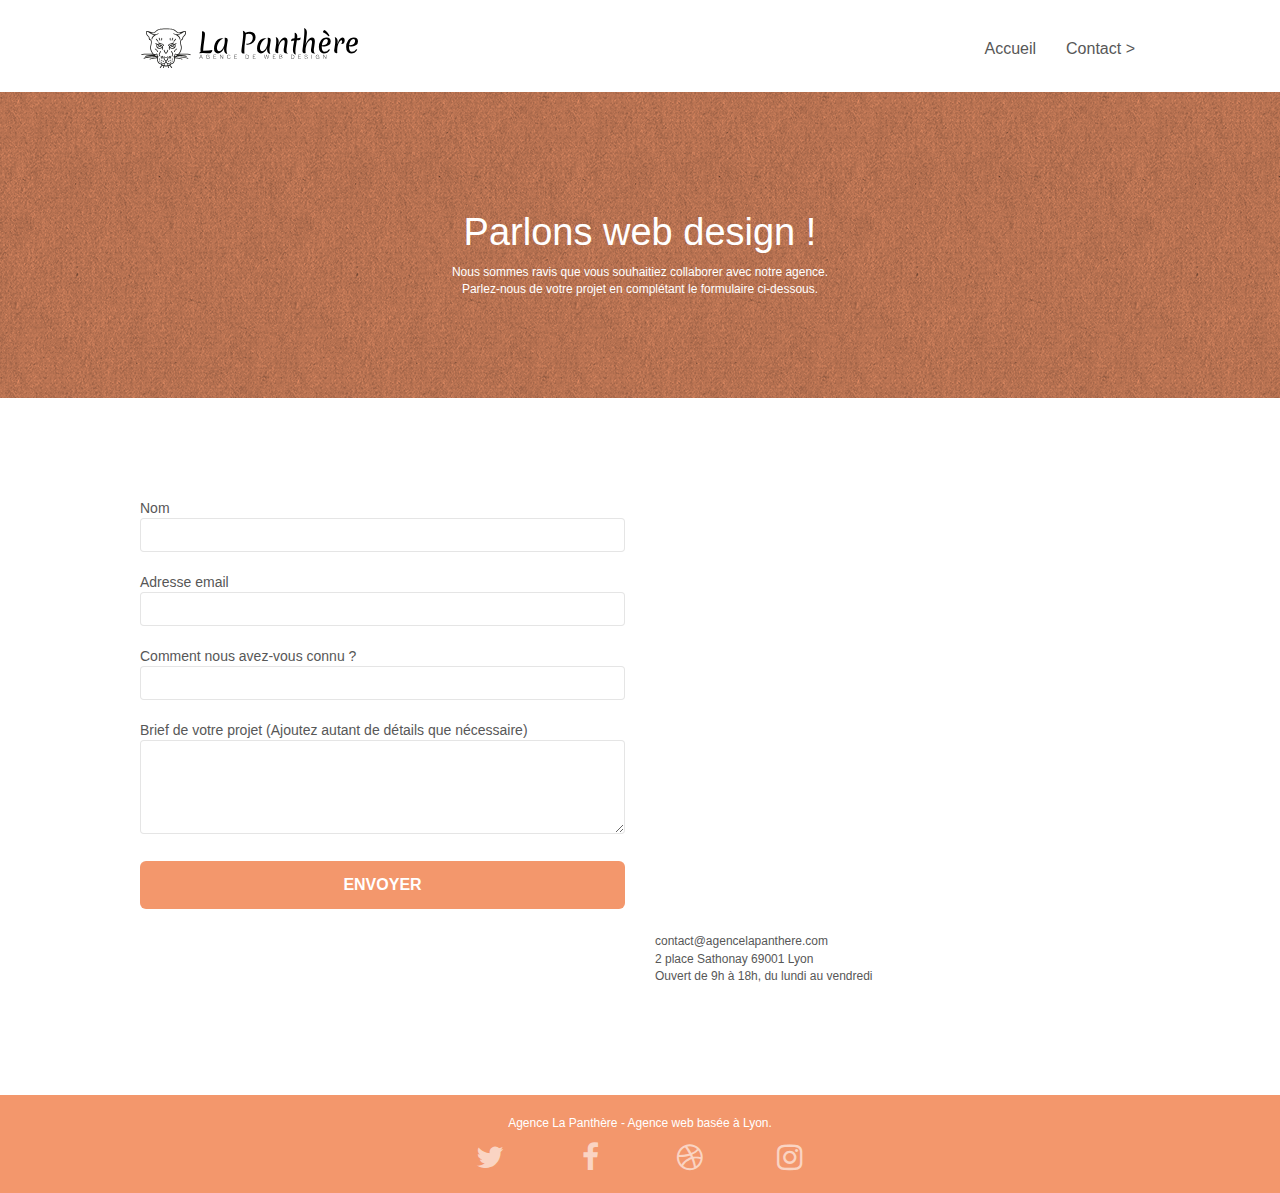
==== commit bdfcc74a: "correctif p2" ====
--- a/contact.html
+++ b/contact.html
@@ -17,6 +17,8 @@
 	<script src="https://cdn.jsdelivr.net/npm/bootstrap@3.4.1/dist/js/bootstrap.min.js" integrity="sha384-aJ21OjlMXNL5UyIl/XNwTMqvzeRMZH2w8c5cRVpzpU8Y5bApTppSuUkhZXN0VxHd" crossorigin="anonymous" defer="defer"></script>
 	<script src="./js/jqBootstrapValidation.js" defer="defer"></script>
 	<script src="./js/formHandler.js" defer="defer"></script>
+	<script src="./js/gmaps.js" defer="defer"></script>
+	
     
 <!-- Analytics -->
  
@@ -83,25 +85,26 @@
 					<div class="form-group">
 						<label>
 							Nom
+							<input id="name" class="form-control" required />
 						</label>
-						<input id="name" class="form-control" required />
 					</div>
 					<div class="form-group">
 						<label>
 							Adresse email
+							<input id="email" class="form-control" type="email" required />
 						</label>
-						<input id="email" class="form-control" type="email" required />
 					</div>
 					<div class="form-group">
 						<label>
 							Comment nous avez-vous connu ?
+							<input class="form-control" type="email" required id="input_504" />
 						</label>
-						<input class="form-control" type="email" required id="input_504" />
 					</div>
 					<div class="form-group">
 						<label>
 							Brief de votre projet (Ajoutez autant de détails que nécessaire)<br>
-						</label><textarea id="message" class="form-control" rows="4" cols="50" required></textarea>
+							<textarea id="message" class="form-control" rows="4" cols="50" required></textarea>
+						</label>
 					</div> 
 					<button class="bloc-button btn btn-lg btn-block cta-hero btn-atomic-tangerine" type="submit">
 						Envoyer
@@ -109,7 +112,7 @@
 				</form>
 			</div>
 			<div class="col-sm-6">
-				<iframe src="https://www.google.com/maps/embed?pb=!1m18!1m12!1m3!1d2783.0831373652113!2d4.827978615447016!3d45.76952407910579!2m3!1f0!2f0!3f0!3m2!1i1024!2i768!4f13.1!3m3!1m2!1s0x47f4eb020f3664e9%3A0x13e3d71752922c1f!2s2%20Pl.%20Sathonay%2C%2069001%20Lyon!5e0!3m2!1sfr!2sfr!4v1653868831905!5m2!1sfr!2sfr"  style="border:0;" allowfullscreen="" loading="lazy" referrerpolicy="no-referrer-when-downgrade" class="carte"></iframe>
+				<iframe src="https://www.google.com/maps/embed?pb=!1m18!1m12!1m3!1d2783.0831373652113!2d4.827978615447016!3d45.76952407910579!2m3!1f0!2f0!3f0!3m2!1i1024!2i768!4f13.1!3m3!1m2!1s0x47f4eb020f3664e9%3A0x13e3d71752922c1f!2s2%20Pl.%20Sathonay%2C%2069001%20Lyon!5e0!3m2!1sfr!2sfr!4v1653868831905!5m2!1sfr!2sfr"  style="border:0;" allowfullscreen="" loading="lazy" referrerpolicy="no-referrer-when-downgrade" class="carte" title="Carte indiquant notre localisation"></iframe>
 				<p>
 					contact@agencelapanthere.com<br>2 place Sathonay 69001 Lyon<br>Ouvert de 9h à 18h, du lundi au vendredi<br>
 				</p>
@@ -135,22 +138,22 @@
 				<div class="row row-no-gutters social">
 					<div class="col-sm-3">
 						<div class="text-center">
-							<a class="social" href="index.html"><span class="fa fa-twitter icon-md"></span></a>
+							<a class="social" href="#"><span class="fa fa-twitter icon-md"></span></a>
 						</div>
 					</div>
 					<div class="col-sm-3">
 						<div class="text-center">
-							<a class="social" href="index.html"><span class="fa fa-facebook icon-md"></span></a>
+							<a class="social" href="#"><span class="fa fa-facebook icon-md"></span></a>
 						</div>
 					</div>
 					<div class="col-sm-3">
 						<div class="text-center">
-							<a class="social" href="index.html"><span class="fa fa-dribbble icon-md"></span></a>
+							<a class="social" href="#"><span class="fa fa-dribbble icon-md"></span></a>
 						</div>
 					</div>
 					<div class="col-sm-3">
 						<div class="text-center">
-							<a class="social" href="index.html"><span class="fa fa-instagram icon-md"></span></a>
+							<a class="social" href="#"><span class="fa fa-instagram icon-md"></span></a>
 						</div>
 					</div>
 				</div>
--- a/style.css
+++ b/style.css
@@ -502,6 +502,7 @@
 .form-control {
     border-color: rgba(0, 0, 0, .1);
     box-shadow: none;
+    width: 100%;
 }
 
 .scrollToTop {
@@ -671,7 +672,7 @@
 }
 
 p {
-    font-size: 11px;
+    font-size: 12px;
 }
 
 .tight-width-whitespace {
@@ -1033,3 +1034,7 @@
 .lien_fourchettes{
     font-style: italic;
 }
+
+.form-group label{
+    width: 100%;
+}
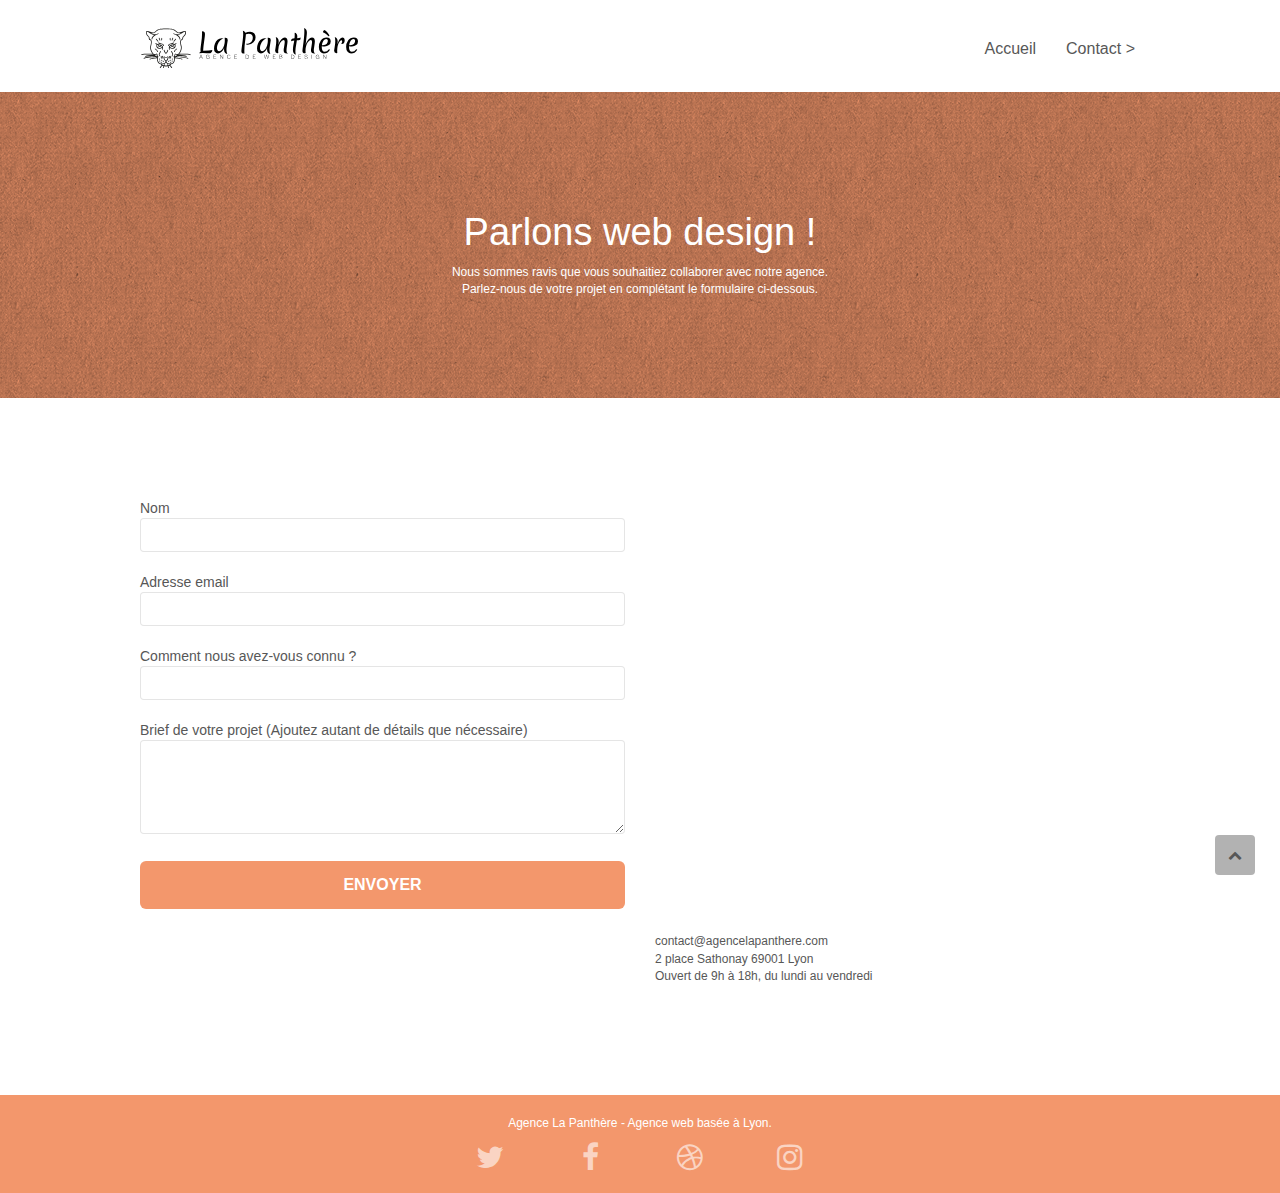
==== commit 4c49df67: "Fin projet" ====
--- a/contact.html
+++ b/contact.html
@@ -123,7 +123,7 @@
 <!-- bloc-7 END -->
 
 <!-- ScrollToTop Button -->
-<a class="bloc-button btn btn-d scrollToTop" onclick="scrollToTarget('1')"><span class="fa fa-chevron-up"></span></a>
+<a class="bloc-button btn btn-d scrollToTop" href="#" aria-label="Scroll button"><span class="fa fa-chevron-up"></span></a>
 <!-- ScrollToTop Button END-->
 
 
@@ -138,22 +138,22 @@
 				<div class="row row-no-gutters social">
 					<div class="col-sm-3">
 						<div class="text-center">
-							<a class="social" href="#"><span class="fa fa-twitter icon-md"></span></a>
+							<a class="social" href="#" aria-label="logo Twitter"><span class="fa fa-twitter icon-md"></span></a>
 						</div>
 					</div>
 					<div class="col-sm-3">
 						<div class="text-center">
-							<a class="social" href="#"><span class="fa fa-facebook icon-md"></span></a>
+							<a class="social" href="#" aria-label="logo Facebook"><span class="fa fa-facebook icon-md"></span></a>
 						</div>
 					</div>
 					<div class="col-sm-3">
 						<div class="text-center">
-							<a class="social" href="#"><span class="fa fa-dribbble icon-md"></span></a>
+							<a class="social" href="#" aria-label="logo Ballon de basket"><span class="fa fa-dribbble icon-md"></span></a>
 						</div>
 					</div>
 					<div class="col-sm-3">
 						<div class="text-center">
-							<a class="social" href="#"><span class="fa fa-instagram icon-md"></span></a>
+							<a class="social" href="#" aria-label="logo instagram"><span class="fa fa-instagram icon-md"></span></a>
 						</div>
 					</div>
 				</div>
--- a/style.css
+++ b/style.css
@@ -506,12 +506,12 @@
 }
 
 .scrollToTop {
+    color: #FFF;
     width: 40px;
     height: 40px;
-    position: fixed;
+    position: absolute;
     bottom: 20px;
     right: 20px;
-    opacity: 0;
     z-index: 500;
     transition: all .3s ease-in-out;
 }
@@ -875,7 +875,10 @@
 
 @media (max-width: 767px) {
     .carte{
-        margin-top: 20px;
+        margin: 30px 30px 30px 35px;
+        width: 80%;
+        height: 50%;
+
     }
     .page-container {
         overflow-x: hidden;
@@ -1038,3 +1041,4 @@
 .form-group label{
     width: 100%;
 }
+
